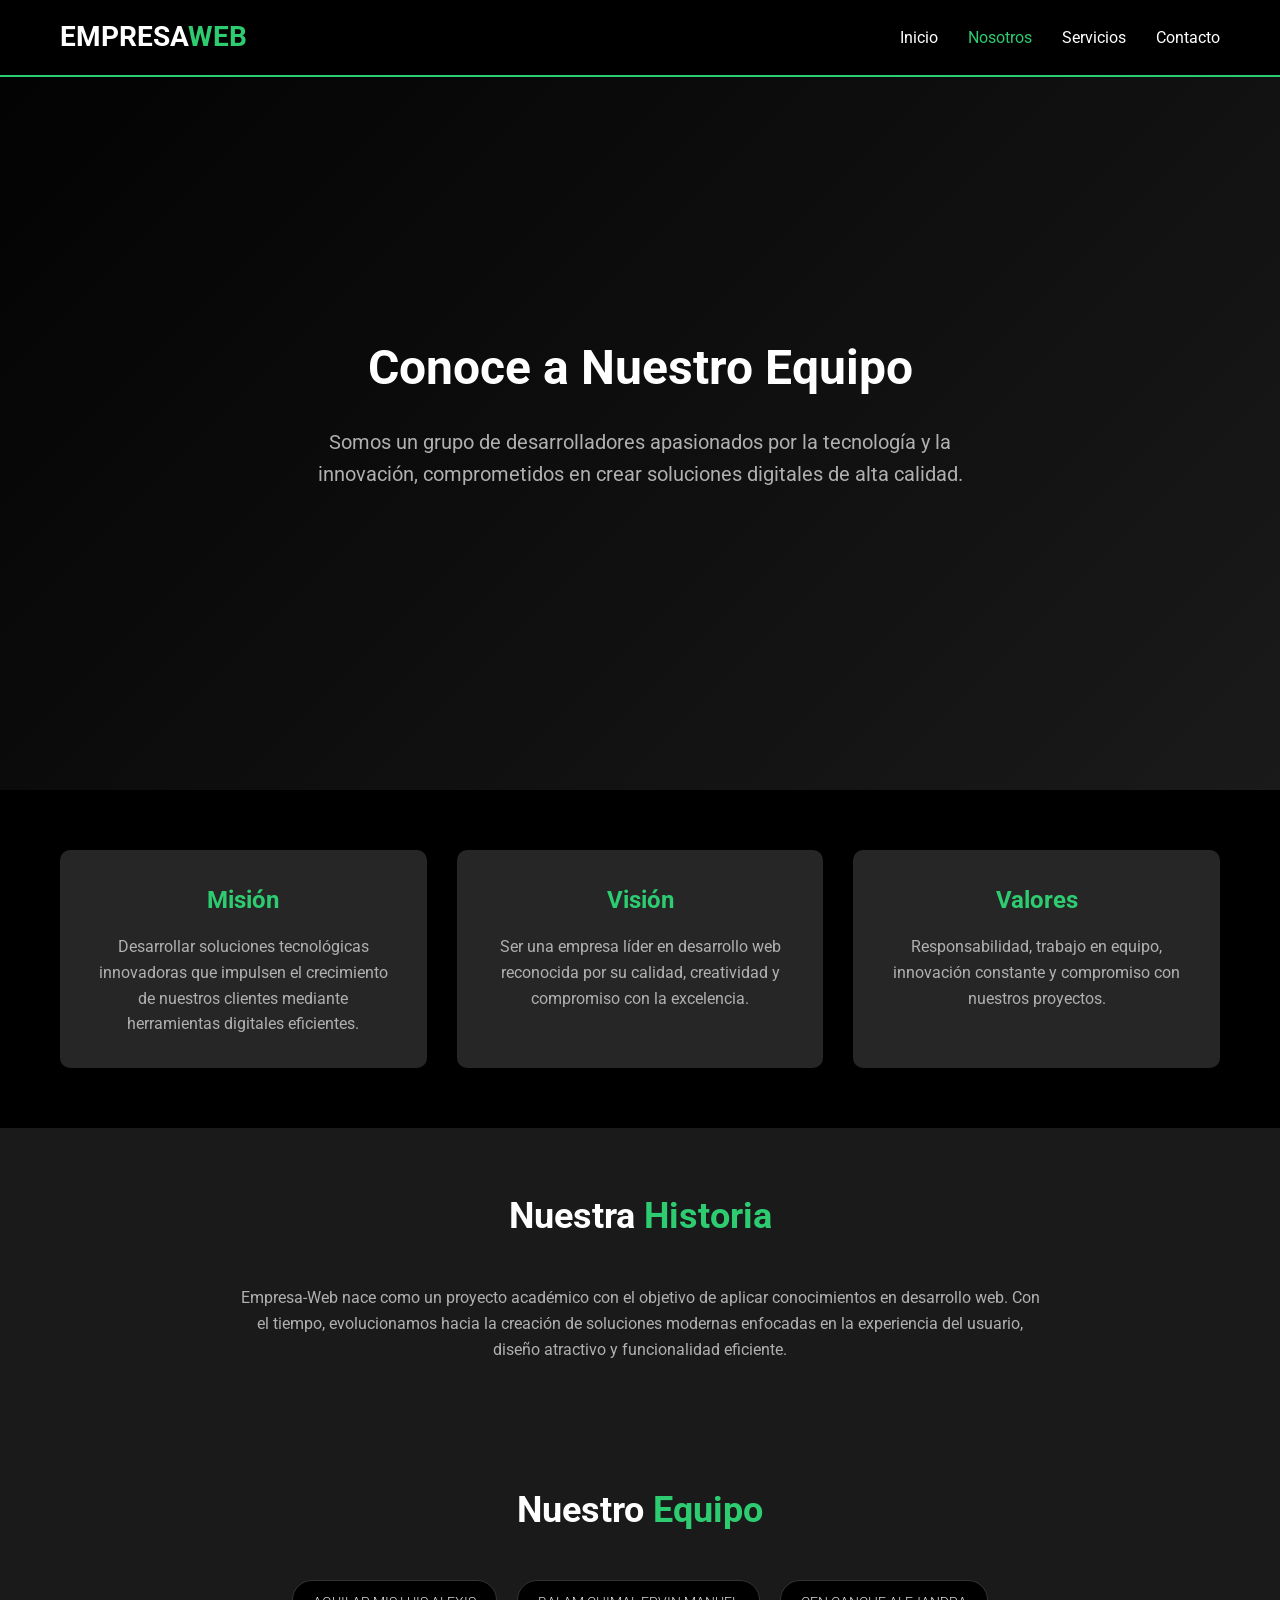
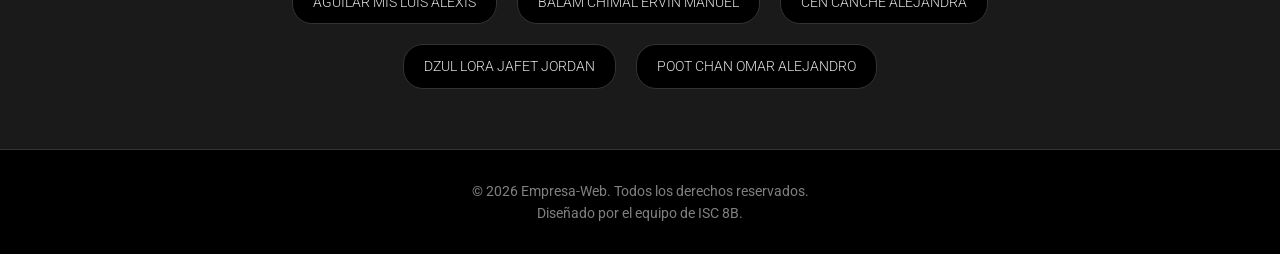
==== nosotros.html @ 9519ef39 "Se agrega contenido a página nosotros" ====
<!DOCTYPE html>
<html lang="es">
<head>
    <meta charset="UTF-8">
    <meta name="viewport" content="width=device-width, initial-scale=1.0">
    <title>Nosotros | Empresa-Web</title>
    <link rel="stylesheet" href="styles.css">
    <link href="https://fonts.googleapis.com/css2?family=Roboto:wght@300;400;700&display=swap" rel="stylesheet">
</head>
<body>

    <header>
        <div class="container">
            <nav class="navbar">
                <div class="logo">Empresa<span>Web</span></div>
                <ul class="nav-links">
                    <li><a href="index.html">Inicio</a></li>
                    <li><a href="nosotros.html" class="active">Nosotros</a></li>
                    <li><a href="servicios.html">Servicios</a></li>
                    <li><a href="contacto.html">Contacto</a></li>
                </ul>
            </nav>
        </div>
    </header>

    <!-- SECCIÓN PRINCIPAL -->
    <section class="hero">
        <div class="hero-content container">
            <h1>Conoce a Nuestro Equipo</h1>
            <p>Somos un grupo de desarrolladores apasionados por la tecnología y la innovación, comprometidos en crear soluciones digitales de alta calidad.</p>
        </div>
    </section>

    <!-- MISIÓN, VISIÓN Y VALORES -->
    <section class="features">
        <div class="container">
            <div class="feature-card">
                <h3>Misión</h3>
                <p>Desarrollar soluciones tecnológicas innovadoras que impulsen el crecimiento de nuestros clientes mediante herramientas digitales eficientes.</p>
            </div>
            <div class="feature-card">
                <h3>Visión</h3>
                <p>Ser una empresa líder en desarrollo web reconocida por su calidad, creatividad y compromiso con la excelencia.</p>
            </div>
            <div class="feature-card">
                <h3>Valores</h3>
                <p>Responsabilidad, trabajo en equipo, innovación constante y compromiso con nuestros proyectos.</p>
            </div>
        </div>
    </section>

    <!-- HISTORIA -->
    <section class="team-section">
        <div class="container">
            <h2>Nuestra <span>Historia</span></h2>
            <p style="max-width: 800px; margin: 0 auto; color: #b0b0b0;">
                Empresa-Web nace como un proyecto académico con el objetivo de aplicar conocimientos en desarrollo web.
                Con el tiempo, evolucionamos hacia la creación de soluciones modernas enfocadas en la experiencia del usuario,
                diseño atractivo y funcionalidad eficiente.
            </p>
        </div>
    </section>

    <!-- EQUIPO -->
    <section class="team-section">
        <div class="container">
            <h2>Nuestro <span>Equipo</span></h2>
            <ul class="team-list">
                <li>AGUILAR MIS LUIS ALEXIS</li>
                <li>BALAM CHIMAL ERVIN MANUEL</li>
                <li>CEN CANCHE ALEJANDRA</li>
                <li>DZUL LORA JAFET JORDAN</li>
                <li>POOT CHAN OMAR ALEJANDRO</li>
            </ul>
        </div>
    </section>

    <footer>
        <div class="container">
            <div class="footer-content">
                <p>&copy; 2026 Empresa-Web. Todos los derechos reservados.</p>
                <p>Diseñado por el equipo de ISC 8B.</p>
            </div>
        </div>
    </footer>

</body>
</html>
---- styles.css ----
/* --- ESTILOS GENERALES Y RESETEADO --- */
* {
    margin: 0;
    padding: 0;
    box-sizing: border-box;
    font-family: 'Roboto', sans-serif; /* Usamos la fuente moderna que importamos */
}

body {
    background-color: #1a1a1a; /* Negro muy oscuro, casi negro */
    color: #e0e0e0; /* Gris muy claro para el texto general */
    line-height: 1.6;
}

.container {
    max-width: 1200px;
    margin: 0 auto;
    padding: 0 20px;
}

/* --- BARRA DE NAVEGACIÓN --- */
header {
    background-color: #000000; /* Negro puro */
    padding: 15px 0;
    position: fixed; /* Barra fija arriba */
    width: 100%;
    top: 0;
    z-index: 1000;
    border-bottom: 2px solid #2ecc71; /* Línea verde esmeralda */
}

.navbar {
    display: flex;
    justify-content: space-between;
    align-items: center;
}

.logo {
    font-size: 28px;
    font-weight: 700;
    color: #ffffff;
    text-transform: uppercase;
}

.logo span {
    color: #2ecc71; /* El "Web" en verde */
}

.nav-links {
    list-style: none;
    display: flex;
    gap: 30px;
}

.nav-links a {
    text-decoration: none;
    color: #ffffff;
    font-weight: 400;
    font-size: 16px;
    transition: color 0.3s ease;
}

.nav-links a:hover, .nav-links a.active {
    color: #2ecc71; /* Verde esmeralda al pasar el mouse */
}

/* --- SECCIÓN HERO (PRINCIPAL) --- */
.hero {
    height: 80vh; /* 80% de la altura de la pantalla */
    background: linear-gradient(135deg, rgba(0,0,0,0.9) 0%, rgba(26,26,26,0.8) 100%), 
                url('https://images.unsplash.com/photo-1517245386807-bb43f82c33c4?q=80&w=2070') no-repeat center center/cover;
    display: flex;
    justify-content: center;
    align-items: center;
    text-align: center;
    margin-top: 70px; /* Para no quedar debajo de la barra fija */
}

.hero-content h1 {
    font-size: 48px;
    color: #ffffff;
    margin-bottom: 20px;
}

.hero-content p {
    font-size: 20px;
    color: #b0b0b0;
    margin-bottom: 40px;
    max-width: 700px;
    margin-left: auto;
    margin-right: auto;
}

.btn-primary {
    display: inline-block;
    padding: 12px 30px;
    background-color: #2ecc71; /* Fondo verde */
    color: #1a1a1a; /* Texto oscuro */
    text-decoration: none;
    font-weight: 700;
    border-radius: 5px;
    transition: background-color 0.3s ease, transform 0.2s ease;
}

.btn-primary:hover {
    background-color: #27ae60; /* Verde más oscuro al pasar el mouse */
    transform: translateY(-2px);
}

/* --- SECCIÓN DE CARACTERÍSTICAS (Innovación, Calidad, Soporte) --- */
.features {
    padding: 60px 0;
    background-color: #000000;
}

.features .container {
    display: flex;
    gap: 30px;
    justify-content: center;
}

.feature-card {
    flex: 1;
    background-color: #262626; /* Gris oscuro para las tarjetas */
    padding: 30px;
    border-radius: 10px;
    text-align: center;
    border: 1px solid transparent;
    transition: border-color 0.3s ease;
}

.feature-card:hover {
    border-color: #2ecc71; /* Borde verde al pasar el mouse */
}

.feature-card h3 {
    color: #2ecc71;
    font-size: 24px;
    margin-bottom: 15px;
}

.feature-card p {
    color: #b0b0b0;
}

/* --- SECCIÓN DE EQUIPO (Integrando los nombres) --- */
.team-section {
    padding: 60px 0;
    background-color: #1a1a1a;
    text-align: center;
}

.team-section h2 {
    color: #ffffff;
    font-size: 36px;
    margin-bottom: 40px;
}

.team-section h2 span {
    color: #2ecc71;
}

.team-list {
    list-style: none;
    display: flex;
    flex-wrap: wrap;
    justify-content: center;
    gap: 20px;
    max-width: 900px;
    margin: 0 auto;
}

.team-list li {
    background-color: #000000;
    color: #e0e0e0;
    padding: 10px 20px;
    border-radius: 20px;
    font-weight: 300;
    font-size: 14px;
    border: 1px solid #333;
}

/* --- PIE DE PÁGINA --- */
footer {
    background-color: #000000;
    padding: 30px 0;
    border-top: 1px solid #333;
}

.footer-content {
    text-align: center;
    color: #808080;
    font-size: 14px;
}
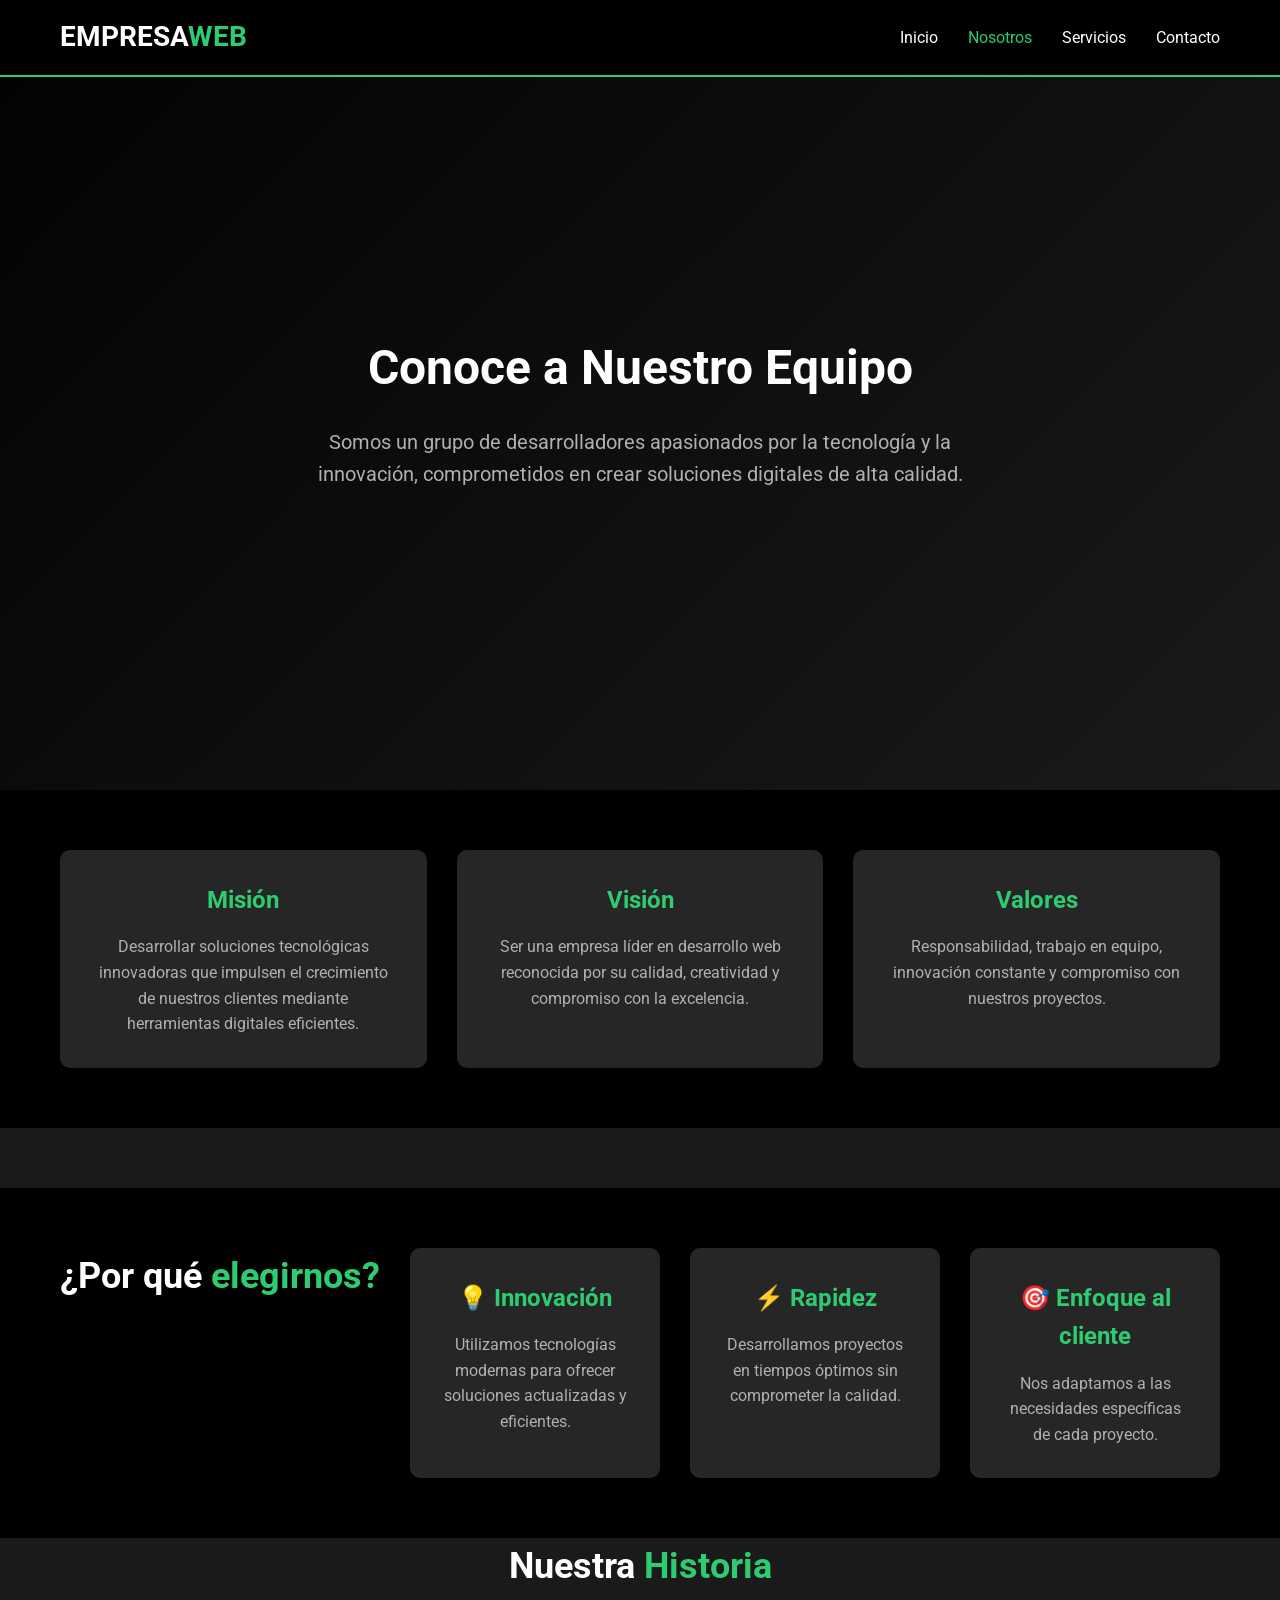
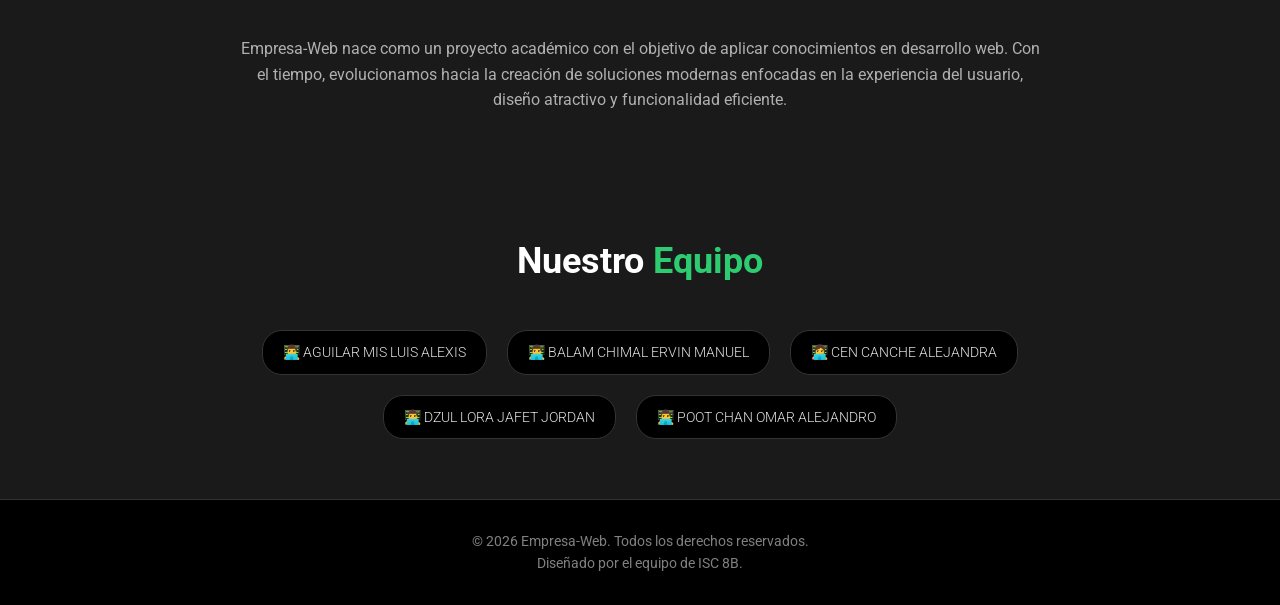
==== commit 7a818320: "Se agrega mejora a la página" ====
--- a/nosotros.html
+++ b/nosotros.html
@@ -51,6 +51,28 @@
 
     <!-- HISTORIA -->
     <section class="team-section">
+        <!-- POR QUÉ ELEGIRNOS -->
+<section class="features">
+    <div class="container">
+        <h2 style="text-align:center; margin-bottom: 30px;">¿Por qué <span>elegirnos?</span></h2>
+
+        <div class="feature-card">
+            <h3>💡 Innovación</h3>
+            <p>Utilizamos tecnologías modernas para ofrecer soluciones actualizadas y eficientes.</p>
+        </div>
+
+        <div class="feature-card">
+            <h3>⚡ Rapidez</h3>
+            <p>Desarrollamos proyectos en tiempos óptimos sin comprometer la calidad.</p>
+        </div>
+
+        <div class="feature-card">
+            <h3>🎯 Enfoque al cliente</h3>
+            <p>Nos adaptamos a las necesidades específicas de cada proyecto.</p>
+        </div>
+    </div>
+</section>
+
         <div class="container">
             <h2>Nuestra <span>Historia</span></h2>
             <p style="max-width: 800px; margin: 0 auto; color: #b0b0b0;">
@@ -66,11 +88,12 @@
         <div class="container">
             <h2>Nuestro <span>Equipo</span></h2>
             <ul class="team-list">
-                <li>AGUILAR MIS LUIS ALEXIS</li>
-                <li>BALAM CHIMAL ERVIN MANUEL</li>
-                <li>CEN CANCHE ALEJANDRA</li>
-                <li>DZUL LORA JAFET JORDAN</li>
-                <li>POOT CHAN OMAR ALEJANDRO</li>
+                <li>👨‍💻 AGUILAR MIS LUIS ALEXIS</li>
+                <li>👨‍💻 BALAM CHIMAL ERVIN MANUEL</li>
+                <li>👩‍💻 CEN CANCHE ALEJANDRA</li>
+                <li>👨‍💻 DZUL LORA JAFET JORDAN</li>
+                <li>👨‍💻 POOT CHAN OMAR ALEJANDRO</li>
+
             </ul>
         </div>
     </section>
--- a/styles.css
+++ b/styles.css
@@ -3,12 +3,12 @@
     margin: 0;
     padding: 0;
     box-sizing: border-box;
-    font-family: 'Roboto', sans-serif; /* Usamos la fuente moderna que importamos */
+    font-family: 'Roboto', sans-serif;
 }
 
 body {
-    background-color: #1a1a1a; /* Negro muy oscuro, casi negro */
-    color: #e0e0e0; /* Gris muy claro para el texto general */
+    background-color: #1a1a1a;
+    color: #e0e0e0;
     line-height: 1.6;
 }
 
@@ -20,13 +20,13 @@
 
 /* --- BARRA DE NAVEGACIÓN --- */
 header {
-    background-color: #000000; /* Negro puro */
+    background-color: #000000;
     padding: 15px 0;
-    position: fixed; /* Barra fija arriba */
+    position: fixed;
     width: 100%;
     top: 0;
     z-index: 1000;
-    border-bottom: 2px solid #2ecc71; /* Línea verde esmeralda */
+    border-bottom: 2px solid #2ecc71;
 }
 
 .navbar {
@@ -43,7 +43,7 @@
 }
 
 .logo span {
-    color: #2ecc71; /* El "Web" en verde */
+    color: #2ecc71;
 }
 
 .nav-links {
@@ -61,19 +61,19 @@
 }
 
 .nav-links a:hover, .nav-links a.active {
-    color: #2ecc71; /* Verde esmeralda al pasar el mouse */
+    color: #2ecc71;
 }
 
 /* --- SECCIÓN HERO (PRINCIPAL) --- */
 .hero {
-    height: 80vh; /* 80% de la altura de la pantalla */
+    height: 80vh;
     background: linear-gradient(135deg, rgba(0,0,0,0.9) 0%, rgba(26,26,26,0.8) 100%), 
                 url('https://images.unsplash.com/photo-1517245386807-bb43f82c33c4?q=80&w=2070') no-repeat center center/cover;
     display: flex;
     justify-content: center;
     align-items: center;
     text-align: center;
-    margin-top: 70px; /* Para no quedar debajo de la barra fija */
+    margin-top: 70px;
 }
 
 .hero-content h1 {
@@ -94,8 +94,8 @@
 .btn-primary {
     display: inline-block;
     padding: 12px 30px;
-    background-color: #2ecc71; /* Fondo verde */
-    color: #1a1a1a; /* Texto oscuro */
+    background-color: #2ecc71;
+    color: #1a1a1a;
     text-decoration: none;
     font-weight: 700;
     border-radius: 5px;
@@ -103,11 +103,27 @@
 }
 
 .btn-primary:hover {
-    background-color: #27ae60; /* Verde más oscuro al pasar el mouse */
+    background-color: #27ae60;
     transform: translateY(-2px);
 }
 
-/* --- SECCIÓN DE CARACTERÍSTICAS (Innovación, Calidad, Soporte) --- */
+/* --- NUEVOS ESTILOS EXCLUSIVOS PARA SERVICIOS --- */
+.services-grid-section {
+    padding: 80px 0;
+    background-color: #000000;
+}
+
+.services-wrapper {
+    display: grid;
+    grid-template-columns: repeat(auto-fit, minmax(250px, 1fr));
+    gap: 25px;
+}
+
+.services-wrapper .feature-card {
+    flex: none; /* Desactivamos el flex:1 para que el grid mande */
+}
+
+/* --- SECCIÓN DE CARACTERÍSTICAS --- */
 .features {
     padding: 60px 0;
     background-color: #000000;
@@ -121,7 +137,7 @@
 
 .feature-card {
     flex: 1;
-    background-color: #262626; /* Gris oscuro para las tarjetas */
+    background-color: #262626;
     padding: 30px;
     border-radius: 10px;
     text-align: center;
@@ -130,7 +146,7 @@
 }
 
 .feature-card:hover {
-    border-color: #2ecc71; /* Borde verde al pasar el mouse */
+    border-color: #2ecc71;
 }
 
 .feature-card h3 {
@@ -143,7 +159,7 @@
     color: #b0b0b0;
 }
 
-/* --- SECCIÓN DE EQUIPO (Integrando los nombres) --- */
+/* --- SECCIÓN DE EQUIPO --- */
 .team-section {
     padding: 60px 0;
     background-color: #1a1a1a;
@@ -191,4 +207,4 @@
     text-align: center;
     color: #808080;
     font-size: 14px;
-}+}
